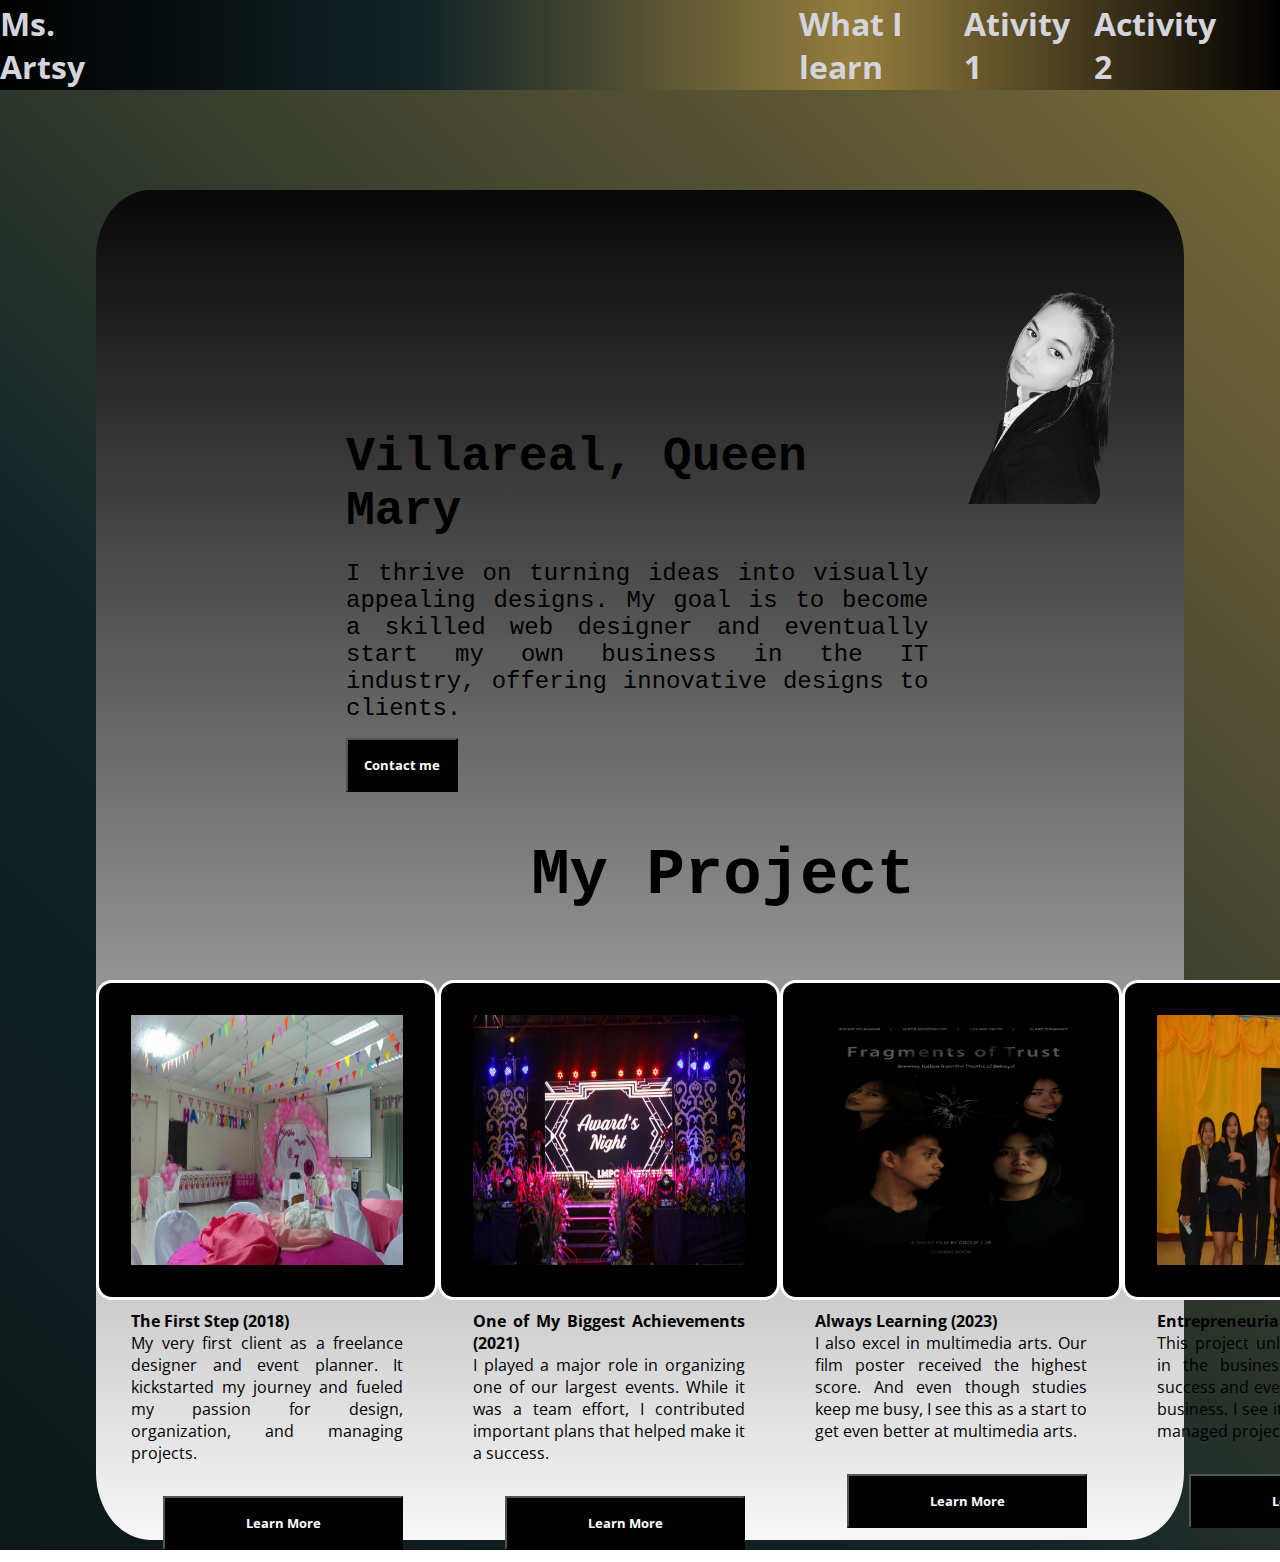
==== Activity2/index.html @ 6137aaad "my sixth commit" ====
<!DOCTYPE html>
<html lang="en">
<head>
    <meta charset="UTF-8">
    <meta name="viewport" content="width=device-width, initial-scale=1.0">
    <title>Document</title>
    <link rel = "stylesheet" href="./css/mystyle.css">
</head>
<body>
    <div class = "container">
        <div class ="logo"><a href="../index.html">Ms. Artsy</a></div>
        <li><a href = "../WhatIlearn/main.html">What I learn</a></li>
        <li><a href = "../Activity1/main.html">Ativity 1</a></li>
        <li><a href = "../Activity2/index.html">Activity 2</a></li>
    </div>
    <div class = content>
        <div class="sectionOne" id = "sectionOne"></div>
        <div class="project"><h1>My Project</h1></div>
        <div class="sectionTwo" id = "sectionTwo"></div>
        <script type="module" src = "./js/app.js"></script>
    </div>
</body>
</html>
---- Activity2/css/mystyle.css ----
@import url('https://fonts.googleapis.com/css2?family=Open+Sans:ital,wght@0,300..800;1,300..800&display=swap');
*{
    box-sizing: border-box;
    margin: 0;
    padding: 0;
    font-family: "Open Sans", sans-serif;
}
body{
    height: 100vh;
    width: 100%;
    background: linear-gradient(45deg,rgb(8, 8, 8),rgb(19, 36, 39),rgb(148, 125, 62),rgb(0, 0, 0));
    background-size: 300% 300%;
    animation: color 10s ease-in-out infinite;
  }
  @keyframes color{
    0%{
        background-position: 0 50%;
    }
    50%{
        background-position: 100% 50%;
    }
    100%{
        background-position: 0 50%;
    }
  }


  .container{
    height: 10%;
    display: flex;
    justify-content: flex-end;
    align-items: center;
    list-style: none;
    background-color:rgb(19, 36, 39);
    margin: 0;
    padding-right: 5%;
    
  }

  .container:hover{
    background: linear-gradient(to right,black,rgb(19, 36, 39),rgb(148, 125, 62),rgb(0, 0, 0))
  }
  .logo{
    margin-right: 55%;
    text-decoration: none;
    color: #feda6a;
    font-size: 100%;
    font-weight: bold
    
  }

  li{
    padding-left: 2%;
  }

  a{
    text-decoration: none;
    color: #d4d4dc;
    font-size: 2rem;
    font-weight: bold;
  }

  a:hover{
    color: #feda6a;
    border: 3rem;
  }
.content{
    height: 150vh;
    width: 85%;
    margin: auto;
    background: linear-gradient(rgb(8, 8, 8),rgb(247, 247, 247),rgb(94, 80, 39),rgb(255, 255, 255));
    background-size: 300% 300%;
    animation: color 10s ease-in-out infinite;
    border-radius: 5%;
    margin-bottom: 5rem;
  }
  @keyframes color{
    0%{
        background-position: 0 50%;
    }
    50%{
        background-position: 100% 50%;
    }
    100%{
        background-position: 0 50%;
    }
  }
.sectionOne{
    max-width: 1200px;
    margin-left: 250px;
    margin-top: 100px;
    display: flex;    
}
.sectionTwo{
    max-width: 1500px;
    margin: 0 auto;
    display: flex;    
}
.project h1{
    font-family: monospace;
    font-size: 4rem;
    margin-left: 40%;
    margin-top: 3rem;
}

img{
    width: 100%;
    height: 100%;
    margin-top: 0;
    
}

.style{
    margin-top: 15rem;
}
.style h1{
    font-family: monospace;
    font-size: 3rem;
}
.style p{
    font-family: monospace;
    font-size: 1.5rem;
    margin-bottom: 1rem;
    text-align: justify;
}
.style2{

    margin-top: 5%;
    display: flex;
    
}

button{
    background-color: rgb(0, 0, 0);
    color: rgb(255, 255, 255);
    size: 2rem;
    font-weight: bold;
    padding: 1rem;
}
button:hover{
    background-color: white;
    color: black;
}

.pic{
  width: 150%;

}

.picsur{
    padding: 2rem;
    border-style: solid;
    border-radius: 1rem;
    border-color: rgb(255, 255, 255);
    background-color: black;
    width: 50%;
    height: 20rem;
    transition: transform .2s;
}

.picsur:hover{
    background-color: rgb(19, 17, 17);
    box-shadow: 0 0 2px 1px rgb(0, 0, 0);
    transform: scale(1.2);
}
.style2 p{
    margin-top: 2.5rem;
    margin-bottom: 2rem;
    text-align: justify;
}
.style2 button{
    width: 15rem;
    margin-left: 2rem;
}
.title{
    color: white;
    font-size: 2rem;
    margin-top: 3rem;
    margin-left: 40%;
    font-family: monospace;
}
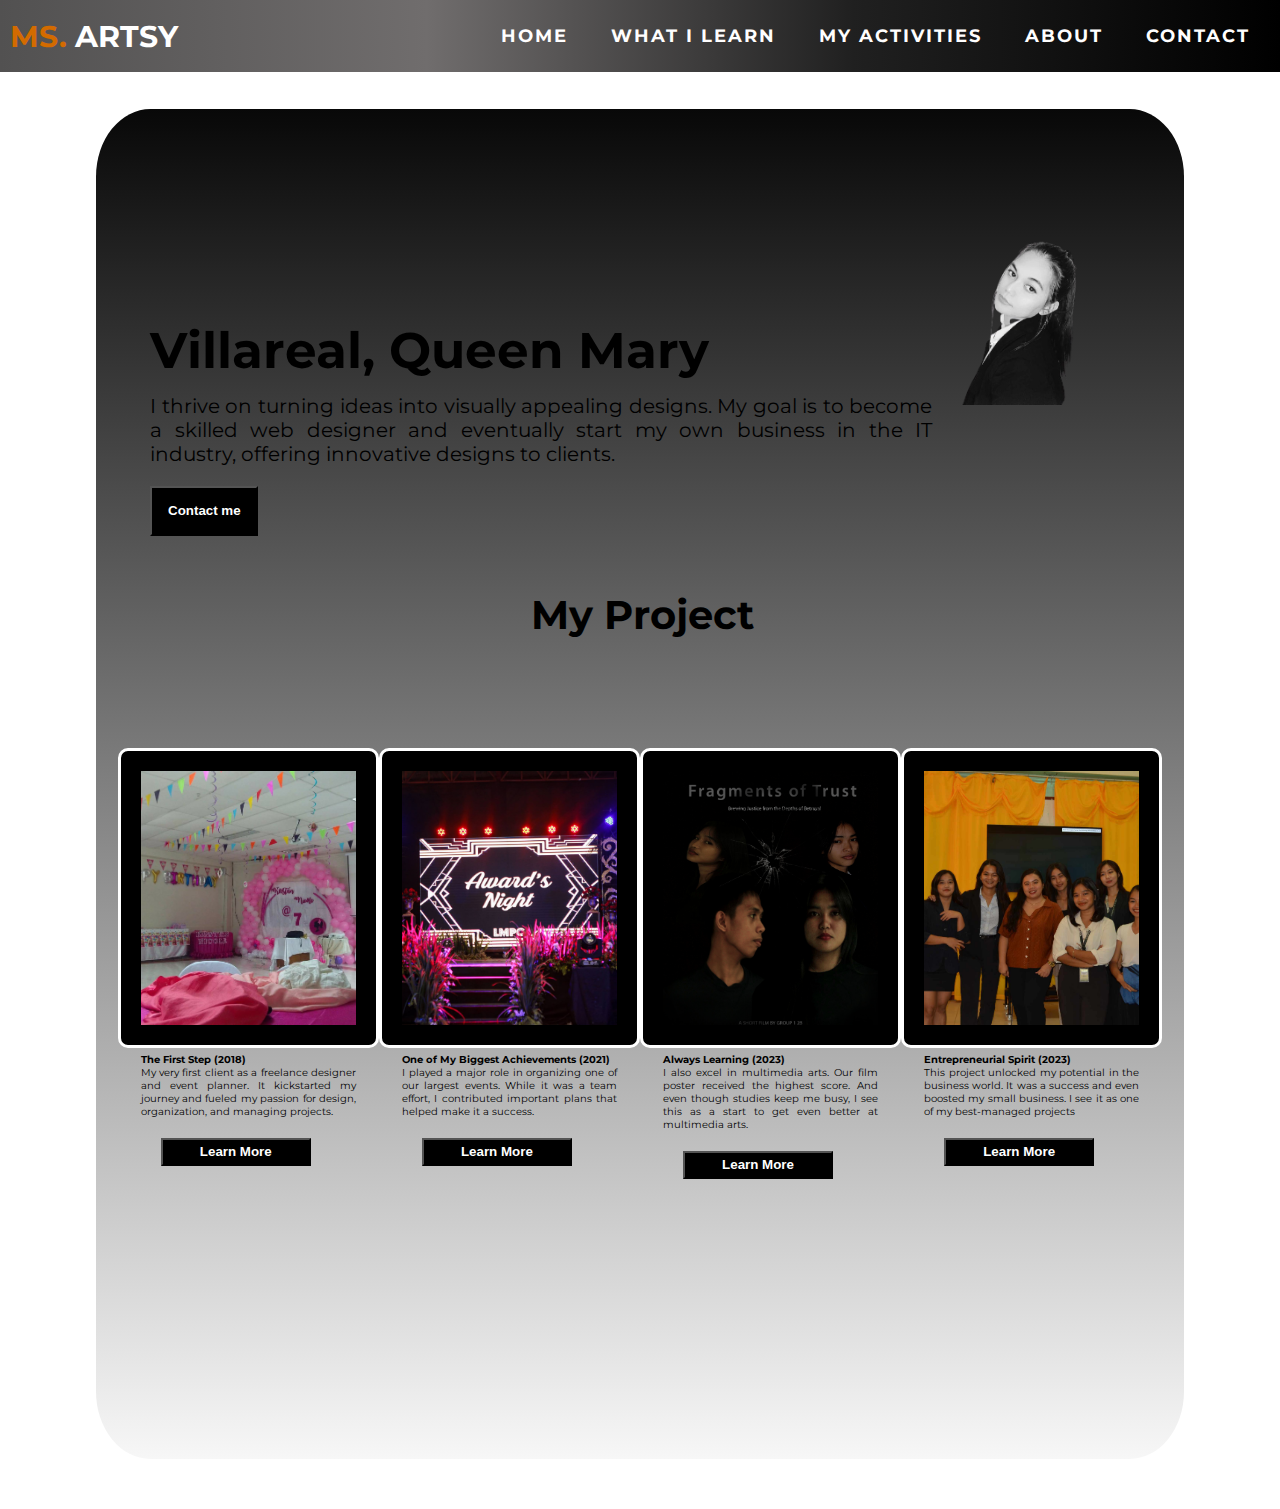
==== commit b26344a4: "my other commit" ====
--- a/Activity2/index.html
+++ b/Activity2/index.html
@@ -7,12 +7,31 @@
     <link rel = "stylesheet" href="./css/mystyle.css">
 </head>
 <body>
-    <div class = "container">
-        <div class ="logo"><a href="../index.html">Ms. Artsy</a></div>
-        <li><a href = "../WhatIlearn/main.html">What I learn</a></li>
-        <li><a href = "../Activity1/main.html">Ativity 1</a></li>
-        <li><a href = "../Activity2/index.html">Activity 2</a></li>
-    </div>
+      <!-- Header -->
+      <section id="header">
+        <div class="header container">
+          <div class="nav-bar">
+            <div class="brand">
+              <a href="#hero">
+                <h1><span>MS.</span> Artsy</h1>
+              </a>
+            </div>
+            <div class="nav-list">
+              <div class="hamburger">
+                <div class="bar"></div>
+              </div>
+              <ul>
+                <li><a href="../index.html" data-after="Home">Home</a></li>
+                <li><a href="../index.html#services" data-after="What I Learn">What I Learn</a></li>
+                <li><a href="../index.html#projects" data-after="Activities">My Activities</a></li>
+                <li><a href="../index.html#about" data-after="About">About</a></li>
+                <li><a href="../index.html#footer" data-after="Contact">Contact</a></li>
+              </ul>
+            </div>
+          </div>
+        </div>
+      </section>
+      <!-- End Header -->
     <div class = content>
         <div class="sectionOne" id = "sectionOne"></div>
         <div class="project"><h1>My Project</h1></div>
--- a/Activity2/css/mystyle.css
+++ b/Activity2/css/mystyle.css
@@ -1,74 +1,173 @@
-@import url('https://fonts.googleapis.com/css2?family=Open+Sans:ital,wght@0,300..800;1,300..800&display=swap');
-*{
-    box-sizing: border-box;
-    margin: 0;
-    padding: 0;
-    font-family: "Open Sans", sans-serif;
-}
-body{
-    height: 100vh;
-    width: 100%;
-    background: linear-gradient(45deg,rgb(8, 8, 8),rgb(19, 36, 39),rgb(148, 125, 62),rgb(0, 0, 0));
-    background-size: 300% 300%;
-    animation: color 10s ease-in-out infinite;
+@import 'https://fonts.googleapis.com/css?family=Montserrat:300, 400, 700&display=swap';
+* {
+	padding: 0;
+	margin: 0;
+	box-sizing: border-box;
+}
+html {
+	font-size: 10px;
+	font-family: 'Montserrat', sans-serif;
+	scroll-behavior: smooth;
+  background-color: white;
+}
+
+a {
+	text-decoration: none;
+}
+.container {
+	min-height: 100vh;
+	width: 100%;
+	display: flex;
+	align-items: center;
+	justify-content: center;
+}
+.header:hover{
+    background: linear-gradient(to right,rgb(82, 81, 81),rgb(112, 109, 109),rgb(32, 32, 32),rgb(0, 0, 0))
   }
-  @keyframes color{
-    0%{
-        background-position: 0 50%;
-    }
-    50%{
-        background-position: 100% 50%;
-    }
-    100%{
-        background-position: 0 50%;
-    }
-  }
-
-
-  .container{
-    height: 10%;
-    display: flex;
-    justify-content: flex-end;
-    align-items: center;
-    list-style: none;
-    background-color:rgb(19, 36, 39);
-    margin: 0;
-    padding-right: 5%;
-    
-  }
-
-  .container:hover{
-    background: linear-gradient(to right,black,rgb(19, 36, 39),rgb(148, 125, 62),rgb(0, 0, 0))
-  }
-  .logo{
-    margin-right: 55%;
-    text-decoration: none;
-    color: #feda6a;
-    font-size: 100%;
-    font-weight: bold
-    
-  }
-
-  li{
-    padding-left: 2%;
-  }
-
-  a{
-    text-decoration: none;
-    color: #d4d4dc;
-    font-size: 2rem;
-    font-weight: bold;
-  }
-
-  a:hover{
-    color: #feda6a;
-    border: 3rem;
-  }
+img {
+	height: 100%;
+	width: 100%;
+	object-fit: cover;
+}
+
+.brand h1 {
+	font-size: 3rem;
+	text-transform: uppercase;
+	color: white;
+}
+.brand h1 span {
+	color:#D36B00;
+}
+
+/* Header section */
+#header {
+	position: fixed;
+	z-index: 1000;
+	left: 0;
+	top: 0;
+	width: 100vw;
+	height: auto;
+}
+#header .header {
+	min-height: 8vh;
+	background-color: rgb(0, 0, 0);
+}
+#header .nav-bar {
+	display: flex;
+	align-items: center;
+	justify-content: space-between;
+	width: 100%;
+	height: 100%;
+	max-width: 1300px;
+	padding: 0 10px;
+}
+#header .nav-list ul {
+	list-style: none;
+	position: absolute;
+	background-color: rgb(0, 0, 0);
+	width: 100vw;
+	height: 100vh;
+	left: 100%;
+	top: 0;
+	display: flex;
+	flex-direction: column;
+	justify-content: center;
+	align-items: center;
+	overflow-x: hidden;
+	transition: 0.5s ease left;
+}
+#header .nav-list ul.active {
+	left: 0%;
+}
+#header .nav-list ul a {
+	font-size: 2.5rem;
+	font-weight: bold;
+	letter-spacing: 0.2rem;
+	text-decoration: none;
+	color: rgb(255, 254, 254);
+	text-transform: uppercase;
+	padding: 20px;
+	display: block;
+}
+#header .nav-list ul a::after {
+	content: attr(data-after);
+	position: absolute;
+	top: 50%;
+	left: 50%;
+	transform: translate(-50%, -50%) scale(0);
+	font-size: 13rem;
+	letter-spacing: 50px;
+	z-index: -1;
+	transition: 0.3s ease letter-spacing;
+}
+#header .nav-list ul li:hover a::after {
+	transform: translate(-50%, -50%) scale(1);
+	letter-spacing: initial;
+}
+#header .nav-list ul li:hover a {
+	color:#D36B00;
+	
+}
+#header .hamburger {
+	height: 60px;
+	width: 60px;
+	display: inline-block;
+	border: 3px solid white;
+	border-radius: 50%;
+	position: relative;
+	display: flex;
+	align-items: center;
+	justify-content: center;
+	z-index: 100;
+	cursor: pointer;
+	transform: scale(0.8);
+	margin-right: 20px;
+}
+#header .hamburger:after {
+	position: absolute;
+	content: '';
+	height: 100%;
+	width: 100%;
+	border-radius: 50%;
+	border: 3px solid white;
+	animation: hamburger_puls 1s ease infinite;
+}
+#header .hamburger .bar {
+	height: 2px;
+	width: 30px;
+	position: relative;
+	background-color: white;
+	z-index: -1;
+}
+#header .hamburger .bar::after,
+#header .hamburger .bar::before {
+	content: '';
+	position: absolute;
+	height: 100%;
+	width: 100%;
+	left: 0;
+	background-color: white;
+	transition: 0.3s ease;
+	transition-property: top, bottom;
+}
+#header .hamburger .bar::after {
+	top: 8px;
+}
+#header .hamburger .bar::before {
+	bottom: 8px;
+}
+#header .hamburger.active .bar::before {
+	bottom: 0;
+}
+#header .hamburger.active .bar::after {
+	top: 0;
+}
+/* End Header section */
 .content{
     height: 150vh;
     width: 85%;
     margin: auto;
-    background: linear-gradient(rgb(8, 8, 8),rgb(247, 247, 247),rgb(94, 80, 39),rgb(255, 255, 255));
+    background: linear-gradient(rgb(8, 8, 8),rgb(247, 247, 247),rgb(37, 36, 36),rgb(255, 255, 255));
     background-size: 300% 300%;
     animation: color 10s ease-in-out infinite;
     border-radius: 5%;
@@ -86,46 +185,49 @@
     }
   }
 .sectionOne{
-    max-width: 1200px;
-    margin-left: 250px;
-    margin-top: 100px;
-    display: flex;    
-}
+    max-width: 100%;
+    margin: auto;
+    margin-top: 10%;
+    display: flex;
+    padding: 5%;    
+}
+.style{
+    margin-top: 0%;
+    text-align: justify;
+   
+}
+.style h1{
+    font-size: 5rem;
+    margin-top: 20%;
+}
+.style p{
+    font-size: 2rem;
+    margin-bottom: 2rem;
+    text-align: justify;
+}
+.pic{
+    width: 50%;
+  
+  }
 .sectionTwo{
-    max-width: 1500px;
-    margin: 0 auto;
-    display: flex;    
+    max-width: 100%;
+    margin: 2%;
+    margin-top: 10%;
+    display: flex;     
 }
 .project h1{
-    font-family: monospace;
     font-size: 4rem;
     margin-left: 40%;
-    margin-top: 3rem;
+
 }
 
 img{
     width: 100%;
     height: 100%;
-    margin-top: 0;
     
 }
 
-.style{
-    margin-top: 15rem;
-}
-.style h1{
-    font-family: monospace;
-    font-size: 3rem;
-}
-.style p{
-    font-family: monospace;
-    font-size: 1.5rem;
-    margin-bottom: 1rem;
-    text-align: justify;
-}
 .style2{
-
-    margin-top: 5%;
     display: flex;
     
 }
@@ -133,19 +235,16 @@
 button{
     background-color: rgb(0, 0, 0);
     color: rgb(255, 255, 255);
-    size: 2rem;
     font-weight: bold;
-    padding: 1rem;
+    padding: 2%;
+
 }
 button:hover{
     background-color: white;
-    color: black;
-}
-
-.pic{
-  width: 150%;
-
-}
+    color:#D36B00;
+}
+
+
 
 .picsur{
     padding: 2rem;
@@ -154,14 +253,14 @@
     border-color: rgb(255, 255, 255);
     background-color: black;
     width: 50%;
-    height: 20rem;
+    height: 30rem;
     transition: transform .2s;
 }
 
 .picsur:hover{
-    background-color: rgb(19, 17, 17);
+    background-color: rgb(253, 253, 253);
     box-shadow: 0 0 2px 1px rgb(0, 0, 0);
-    transform: scale(1.2);
+    transform: scale(1.1);
 }
 .style2 p{
     margin-top: 2.5rem;
@@ -178,4 +277,209 @@
     margin-top: 3rem;
     margin-left: 40%;
     font-family: monospace;
-}+}
+
+
+@media screen and (max-width: 768px) {
+    .content {
+        width: 90%;
+        margin: 5% auto;
+        padding: 5%;
+        border-radius: 5%;
+        border: 5px solid rgb(0, 0, 0);
+        background-color: transparent;    
+        display: flex;
+        margin-top: 30%;
+        flex-direction: column; 
+    }
+    
+    .title {
+        margin-top: 2rem;
+    }
+    
+    .style {
+        margin-top: 5%; /* Adjusted margin-top */
+        text-align: justify;
+    }
+    
+    .pic {
+        width: 100%; 
+        height: 50rem;/* Adjusted image width */
+        margin: 0 auto; /* Center the image */
+        display:none;
+        flex-direction:column;
+    }
+    button {
+      margin-left: 1.5%;
+    }
+  }
+
+/* Keyframes */
+@keyframes hamburger_puls {
+	0% {
+		opacity: 1;
+		transform: scale(1);
+	}
+	100% {
+		opacity: 0;
+		transform: scale(1.4);
+	}
+}
+@keyframes text_reveal_box {
+	50% {
+		width: 100%;
+		left: 0;
+	}
+	100% {
+		width: 0;
+		left: 100%;
+	}
+}
+@keyframes text_reveal {
+	100% {
+		color: white;
+	}
+}
+@keyframes text_reveal_name {
+	100% {
+		color: #D36B00;
+		font-weight: 500;
+	}
+}
+/* End Keyframes */
+
+/* Media Query For Tablet */
+@media only screen and (min-width: 768px) {
+	.cta {
+		font-size: 2.5rem;
+		padding: 20px 60px;
+	}
+	h1.section-title {
+		font-size: 6rem;
+	}
+
+	/* Hero */
+	#hero h1 {
+		font-size: 7rem;
+	}
+	/* End Hero */
+
+	/* Services Section */
+	#services .service-bottom .service-item {
+		flex-basis: 45%;
+		margin: 2.5%;
+	}
+	/* End Services Section */
+
+	/* Project */
+	#projects .project-item {
+		flex-direction: row;
+	}
+	#projects .project-item:nth-child(even) {
+		flex-direction: row-reverse;
+	}
+	#projects .project-item {
+		height: 400px;
+		margin: 0;
+		width: 100%;
+		border-radius: 0;
+	}
+	#projects .all-projects .project-info {
+		height: 100%;
+	}
+	#projects .all-projects .project-img {
+		height: 100%;
+	}
+	/* End Project */
+
+	/* About */
+	#about .about {
+		flex-direction: row;
+	}
+	#about .col-left {
+		width: 600px;
+		height: 400px;
+		padding-left: 60px;
+	}
+	#about .about .col-left .about-img::after {
+		left: -45px;
+		top: 34px;
+		height: 98%;
+		width: 98%;
+		border: 10px solid #050505;
+	}
+	#about .col-right {
+		text-align: left;
+		padding: 30px;
+	}
+	#about .col-right h1 {
+		text-align: left;
+	}
+	/* End About */
+
+	/* contact  */
+	#contact .contact {
+		flex-direction: column;
+		padding: 100px 0;
+		align-items: center;
+		justify-content: center;
+		min-width: 20vh;
+	}
+	#contact .contact-items {
+		width: 100%;
+		display: flex;
+		flex-direction: row;
+		justify-content: space-evenly;
+		margin: 0;
+	}
+	#contact .contact-item {
+		width: 30%;
+		margin: 0;
+		flex-direction: row;
+	}
+	#contact .contact-item .icon {
+		height: 100px;
+		width: 100px;
+	}
+	#contact .contact-item .icon img {
+		object-fit: contain;
+	}
+	#contact .contact-item .contact-info {
+		width: 100%;
+		text-align: left;
+		padding-left: 20px;
+	}
+	/* End contact  */
+}
+/* End Media Query For Tablet */
+
+/* Media Query For Desktop */
+@media only screen and (min-width: 1200px) {
+	/* header */
+	#header .hamburger {
+		display: none;
+	}
+	#header .nav-list ul {
+		position: initial;
+		display: block;
+		height: auto;
+		width: fit-content;
+		background-color: transparent;
+	}
+	#header .nav-list ul li {
+		display: inline-block;
+	}
+	#header .nav-list ul li a {
+		font-size: 1.8rem;
+	}
+	#header .nav-list ul a:after {
+		display: none;
+	}
+	/* End header */
+
+	#services .service-bottom .service-item {
+		flex-basis: 22%;
+		margin: 1.5%;
+	}
+}
+
